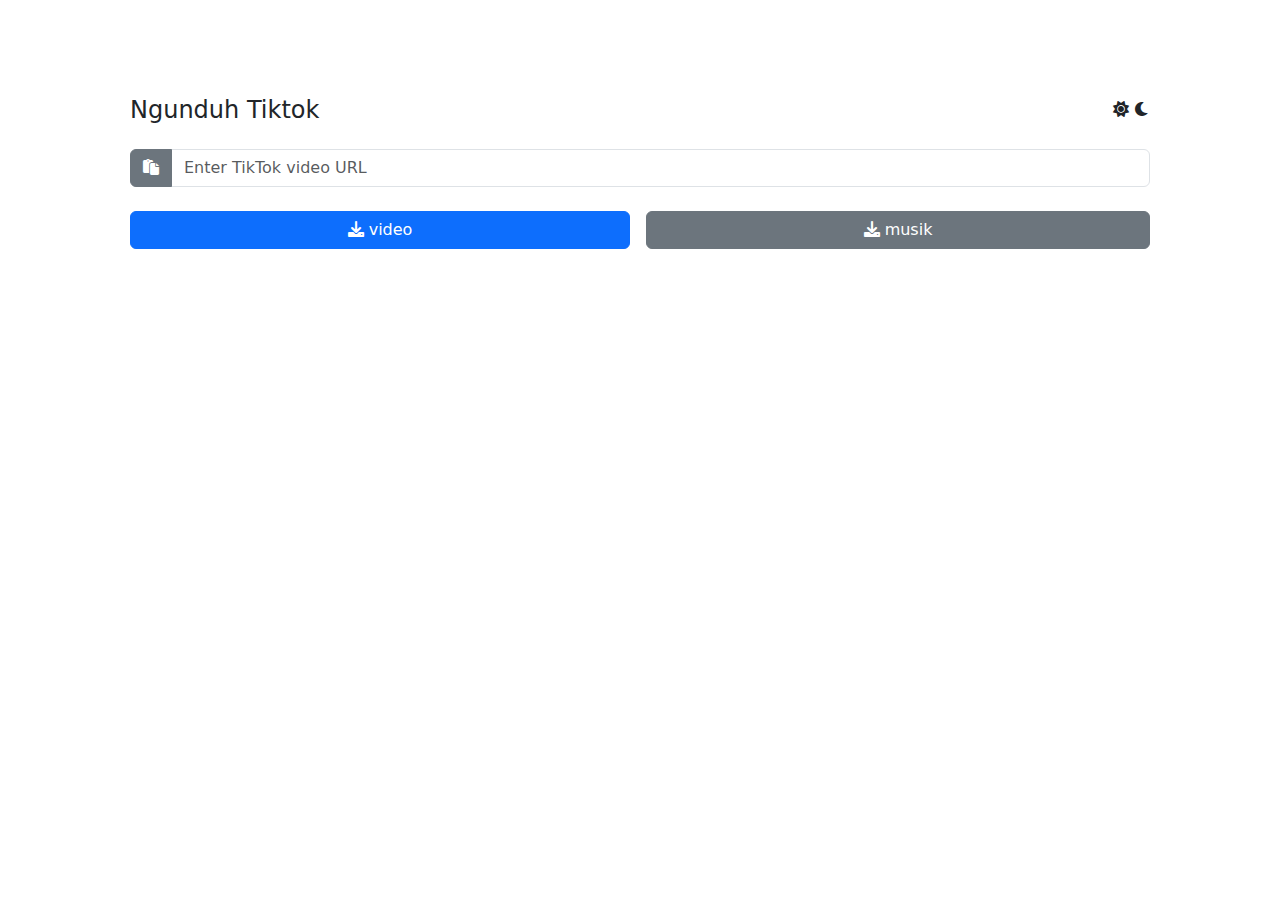
==== index.html @ c9d453d5 "add file" ====
<!DOCTYPE html>
<html lang="en">

<head>
    <meta charset="UTF-8">
    <meta name="viewport" content="width=device-width, initial-scale=1.0">
    <title>Ngunduh Tiktok</title>
    <link rel="stylesheet" href="https://cdn.jsdelivr.net/npm/bootstrap@5.2.3/dist/css/bootstrap.min.css">
    <link rel="stylesheet" href="https://cdnjs.cloudflare.com/ajax/libs/font-awesome/6.0.0-beta3/css/all.min.css">
    <link rel="stylesheet" href="styles2.css">
</head>

<body class="dark-mode">

    <div class="container ">
        <div class="form-container p-5 mx-auto my-5">
            <div class="d-flex justify-content-between align-items-center mb-4">
                <h1 id="title" class="h4 mb-0">Ngunduh Tiktok</h1>
                <div class="toggle-switch">
                    <span class="sun-icon"><i class="fas fa-sun"></i></span>
                    <span class="moon-icon"><i class="fas fa-moon"></i></span>
                </div>
            </div>
            <div class="form-group mt-4">
                <div class="input-group">
                    <button id="paste-button" class="btn btn-secondary"><i class="fas fa-paste"></i></button>
                    <input type="text" id="tiktok-url" class="form-control transparent-searchbar"
                        placeholder="Enter TikTok video URL" autocomplete="off" autocorrect="off" autocapitalize="none">
                </div>
            </div>
            <div class="d-flex justify-content-between gap-3 mt-4">
                <button id="download-video-button" class="btn btn-primary flex-fill"
                    data-loading-text="<i class='fas fa-spinner fa-spin'></i> Downloading...">
                    <i class="fas fa-download"></i> video
                </button>
                <button id="download-music-button" class="btn btn-secondary flex-fill"
                    data-loading-text="<i class='fas fa-spinner fa-spin'></i> Downloading...">
                    <i class="fas fa-download"></i> musik
                </button>
            </div>
        </div>
    </div>

    <script src="https://code.jquery.com/jquery-3.6.0.min.js"></script>
    <script src="https://cdn.jsdelivr.net/npm/bootstrap@5.2.3/dist/js/bootstrap.bundle.min.js"></script>
    <script src="script.js"></script>
</body>

</html>
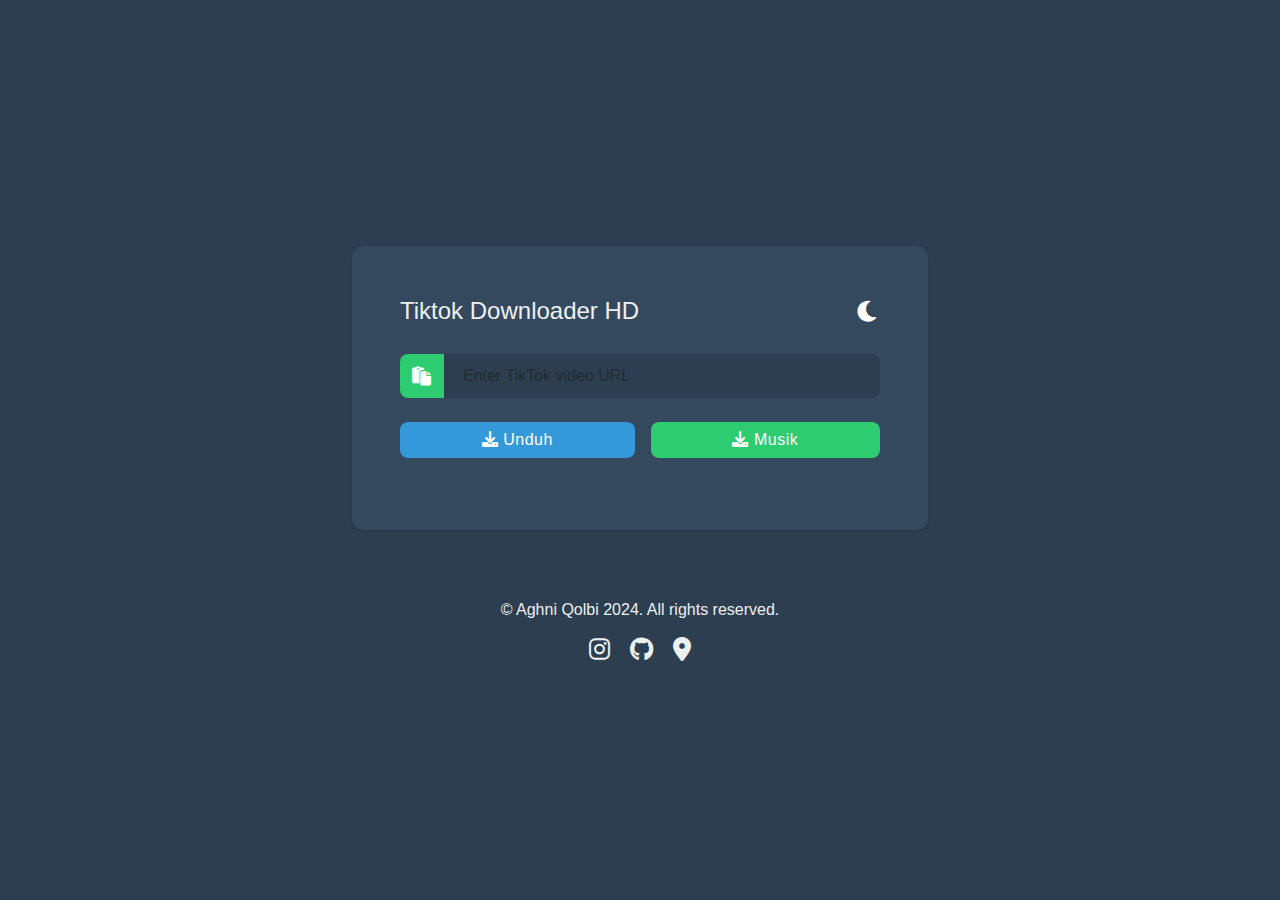
==== commit 576f53a4: "V2" ====
--- a/index.html
+++ b/index.html
@@ -1,49 +1,70 @@
-<!DOCTYPE html>
-<html lang="en">
-
-<head>
-    <meta charset="UTF-8">
-    <meta name="viewport" content="width=device-width, initial-scale=1.0">
-    <title>Ngunduh Tiktok</title>
-    <link rel="stylesheet" href="https://cdn.jsdelivr.net/npm/bootstrap@5.2.3/dist/css/bootstrap.min.css">
-    <link rel="stylesheet" href="https://cdnjs.cloudflare.com/ajax/libs/font-awesome/6.0.0-beta3/css/all.min.css">
-    <link rel="stylesheet" href="styles2.css">
-</head>
-
-<body class="dark-mode">
-
-    <div class="container ">
-        <div class="form-container p-5 mx-auto my-5">
-            <div class="d-flex justify-content-between align-items-center mb-4">
-                <h1 id="title" class="h4 mb-0">Ngunduh Tiktok</h1>
-                <div class="toggle-switch">
-                    <span class="sun-icon"><i class="fas fa-sun"></i></span>
-                    <span class="moon-icon"><i class="fas fa-moon"></i></span>
-                </div>
-            </div>
-            <div class="form-group mt-4">
-                <div class="input-group">
-                    <button id="paste-button" class="btn btn-secondary"><i class="fas fa-paste"></i></button>
-                    <input type="text" id="tiktok-url" class="form-control transparent-searchbar"
-                        placeholder="Enter TikTok video URL" autocomplete="off" autocorrect="off" autocapitalize="none">
-                </div>
-            </div>
-            <div class="d-flex justify-content-between gap-3 mt-4">
-                <button id="download-video-button" class="btn btn-primary flex-fill"
-                    data-loading-text="<i class='fas fa-spinner fa-spin'></i> Downloading...">
-                    <i class="fas fa-download"></i> video
-                </button>
-                <button id="download-music-button" class="btn btn-secondary flex-fill"
-                    data-loading-text="<i class='fas fa-spinner fa-spin'></i> Downloading...">
-                    <i class="fas fa-download"></i> musik
-                </button>
-            </div>
-        </div>
-    </div>
-
-    <script src="https://code.jquery.com/jquery-3.6.0.min.js"></script>
-    <script src="https://cdn.jsdelivr.net/npm/bootstrap@5.2.3/dist/js/bootstrap.bundle.min.js"></script>
-    <script src="script.js"></script>
-</body>
-
+<!DOCTYPE html>
+<html lang="en">
+
+<head>
+    <meta charset="UTF-8">
+    <meta name="viewport" content="width=device-width, initial-scale=1.0">
+    <title>Tiktok-video-photo-music-downloader-hd</title>
+    <link rel="stylesheet" href="https://cdn.jsdelivr.net/npm/bootstrap@5.2.3/dist/css/bootstrap.min.css">
+    <link rel="stylesheet" href="https://cdnjs.cloudflare.com/ajax/libs/font-awesome/6.0.0-beta3/css/all.min.css">
+    <link rel="stylesheet" href="styles.css">
+</head>
+
+<body class="dark-mode">
+
+    <div class="container ">
+        <div class="form-container p-5 mx-auto my-5 shadow-sm">
+            <div class="d-flex justify-content-between align-items-center mb-4">
+                <h1 id="title" class="h4 mb-0">Tiktok Downloader HD</h1>
+                <div class="toggle-switch">
+                    <span class="sun-icon"><i class="fas fa-sun"></i></span>
+                    <span class="moon-icon"><i class="fas fa-moon"></i></span>
+                </div>
+            </div>
+            <div class="form-group mt-4">
+                <div class="input-group">
+                    <button id="paste-button" class="btn btn-secondary"><i class="fas fa-paste"></i></button>
+                    <input type="text" id="tiktok-url" class="form-control transparent-searchbar"
+                        placeholder="Enter TikTok video URL" autocomplete="off" autocorrect="off" autocapitalize="none">
+                </div>
+            </div>
+            <div class="d-flex justify-content-between gap-3 mt-4">
+                <button id="download-video-button" class="btn btn-primary flex-fill"
+                    data-loading-text="<i class='fas fa-spinner fa-spin'></i> Downloading...">
+                    <i class="fas fa-download"></i> unduh
+                </button>
+                <button id="download-music-button" class="btn btn-secondary flex-fill"
+                    data-loading-text="<i class='fas fa-spinner fa-spin'></i> Downloading...">
+                    <i class="fas fa-download"></i> musik
+                </button>
+            </div>
+            <div id="image-gallery" class="row mt-4"></div>
+
+
+        </div>
+
+        <footer class="footer">
+            <div class="container">
+                <p class="footer-text">© Aghni Qolbi 2024. All rights reserved.</p>
+                <div class="social-links">
+                    <a href="https://www.instagram.com/6.1aq/" target="_blank" class="social-icon"><i
+                            class="fab fa-instagram"></i></a>
+                    <a href="https://github.com/aghni37" target="_blank" class="social-icon"><i
+                            class="fab fa-github"></i></a>
+                    <a href="https://maps.app.goo.gl/ceXdFXcsb9TmcaKW6" target="_blank" class="social-icon"><i
+                            class="fas fa-map-marker-alt"></i></a>
+                </div>
+            </div>
+        </footer>
+
+
+
+
+        <script src="https://code.jquery.com/jquery-3.6.0.min.js"></script>
+        <script src="https://cdn.jsdelivr.net/npm/bootstrap@5.2.3/dist/js/bootstrap.bundle.min.js"></script>
+        <script src="script.js"></script>
+
+</body>
+
+
 </html>--- a/styles.css
+++ b/styles.css
@@ -0,0 +1,204 @@
+:root {
+  --primary-color: #3498db;
+  --secondary-color: #2ecc71;
+  --background-light: #f5f7fa;
+  --background-dark: #2c3e50;
+  --text-light: #34495e;
+  --text-dark: #ecf0f1;
+}
+
+body {
+  background-color: var(--background-light);
+  color: var(--text-light);
+  font-family: "Roboto", sans-serif;
+  display: flex;
+  justify-content: center;
+  align-items: center;
+  min-height: 100vh;
+  margin: 0;
+  transition: background-color 0.3s, color 0.3s;
+}
+
+body.dark-mode {
+  background-color: var(--background-dark);
+  color: var(--text-dark);
+}
+
+.container {
+  max-width: 600px; /* Adjusted container width */
+}
+
+.form-container {
+  background-color: #ffffff;
+  border-radius: 12px;
+  box-shadow: 0 4px 6x rgba(0, 0, 0, 0.3);
+  transition: background-color 0.3s, box-shadow 0.3s;
+}
+
+body.dark-mode .form-container {
+  background-color: #34495e;
+  box-shadow: 0 2px 3px rgba(0, 0, 0, 0.2);
+}
+
+.transparent-searchbar {
+  background-color: #f1f3f5;
+  border: none;
+  border-radius: 8px;
+  color: var(--text-light);
+  font-size: 16px;
+  height: 44px;
+  padding-left: 20px;
+}
+
+.transparent-searchbar:focus {
+  outline: none;
+  box-shadow: 0 1px 2px rgba(0, 0, 0, 0.2);
+  background-color: transparent;
+}
+
+body.dark-mode .transparent-searchbar {
+  background-color: #2c3e50;
+  color: var(--text-dark);
+}
+
+.btn-primary,
+.btn-secondary {
+  border-radius: 8px;
+  font-weight: 500;
+  text-transform: capitalize;
+  letter-spacing: 0.5px;
+  transition: background-color 0.3s, transform 0.2s;
+}
+
+.btn-primary {
+  background-color: var(--primary-color);
+  border: none;
+}
+
+.btn-secondary {
+  background-color: var(--secondary-color);
+  border: none;
+}
+
+.btn-primary:hover,
+.btn-secondary:hover {
+  transform: translateY(-2px);
+}
+
+#paste-button {
+  background-color: var(--secondary-color);
+  color: white;
+  border: none;
+  /* border-radius: 50%; */
+  width: 44px;
+  height: 44px;
+  display: flex;
+  align-items: center;
+  justify-content: center;
+  font-size: 1.2rem;
+  transition: background-color 0.3s, transform 0.2s;
+}
+
+#paste-button:hover {
+  transform: scale(1.05);
+}
+
+.toggle-switch {
+  margin-left: 1rem; /* Space between the h1 and the toggle switch */
+}
+
+.toggle-switch .sun-icon,
+.toggle-switch .moon-icon {
+  font-size: 1.5rem;
+}
+
+.sun-icon,
+.moon-icon {
+  font-size: 1.5rem;
+  color: #2c3e50;
+  transition: color 0.3s;
+  cursor: pointer;
+}
+
+body.dark-mode .sun-icon {
+  display: none;
+}
+
+body.dark-mode .moon-icon {
+  display: inline;
+  color: #ffffff;
+}
+
+body:not(.dark-mode) .moon-icon {
+  display: none;
+}
+
+body:not(.dark-mode) .sun-icon {
+  display: inline;
+}
+
+/* #title {
+  font-weight: bold;
+} */
+
+/* Tidak mengubah toggle switch untuk mempertahankan fungsionalitas */
+
+textarea {
+  overflow-y: hidden; /* Menyembunyikan scrollbar vertikal saat tidak diperlukan */
+  transition: height 0.2s ease-out;
+  height: 200px;
+}
+
+#message {
+  height: 150px; /* Tinggi yang diinginkan, misalnya 150px */
+}
+
+/* Footer Style */
+.footer {
+  background-color: var(--background-light);
+  color: var(--text-light);
+  padding: 20px 0;
+  transition: background-color 0.3s, color 0.3s;
+  text-align: center;
+}
+
+body.dark-mode .footer {
+  background-color: var(--background-dark);
+  color: var(--text-dark);
+}
+
+.footer .container {
+  display: flex;
+  flex-direction: column;
+  align-items: center;
+}
+
+.footer-text {
+  margin-bottom: 10px; /* Space between text and icons */
+}
+
+.social-links {
+  display: flex;
+  gap: 20px; /* Space between icons */
+  margin-bottom: 15px; /* Space between icons and toggle switch */
+}
+
+.social-icon {
+  color: var(--text-light);
+  font-size: 1.5rem;
+  transition: color 0.3s;
+}
+
+.social-icon:hover {
+  color: var(--primary-color); /* Change to your primary color on hover */
+}
+
+body.dark-mode .social-icon {
+  color: var(--text-dark);
+}
+
+body.dark-mode .social-icon:hover {
+  color: var(
+    --secondary-color
+  ); /* Change to your secondary color on hover in dark mode */
+}
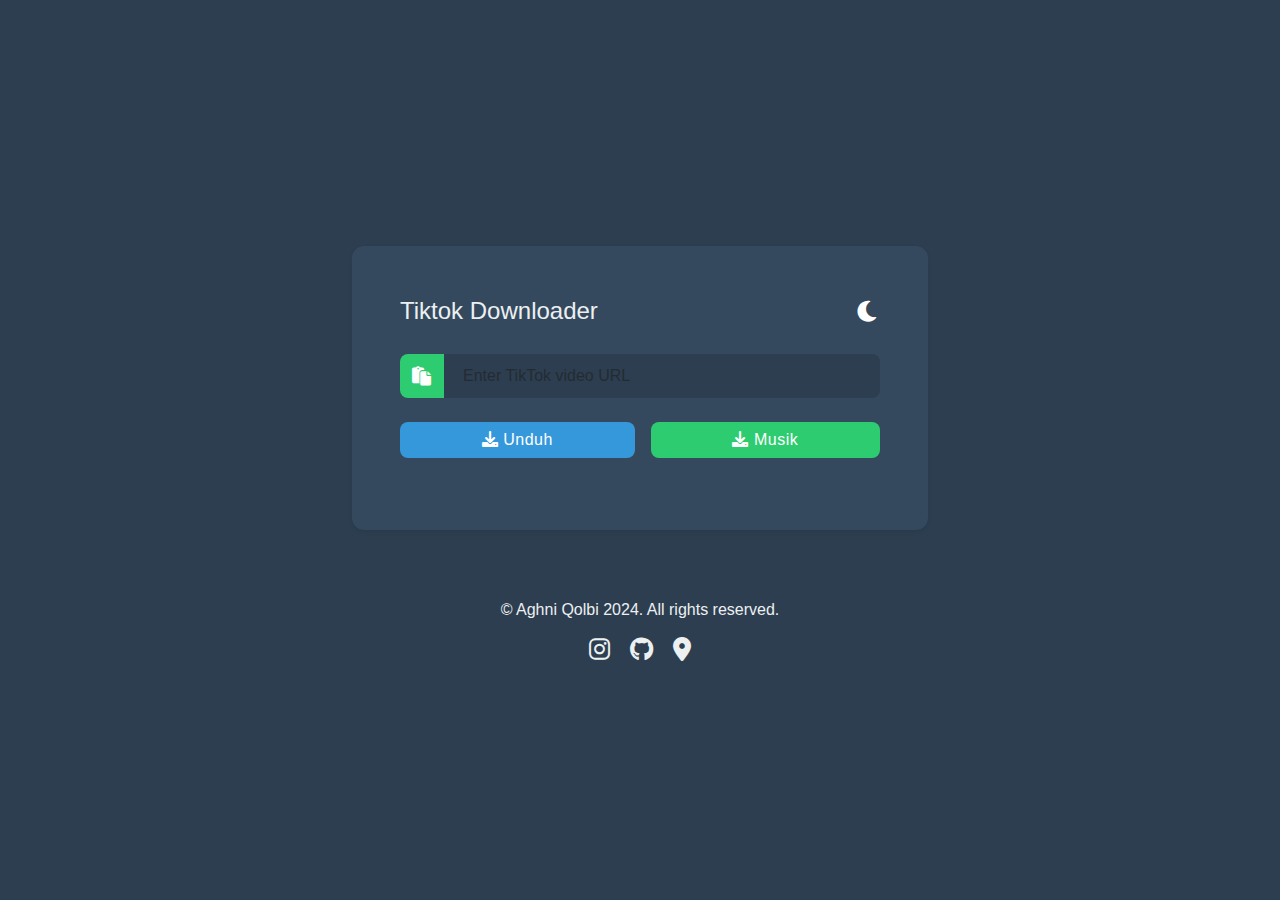
==== commit 09fa2579: "fix tagline" ====
--- a/index.html
+++ b/index.html
@@ -8,6 +8,7 @@
     <link rel="stylesheet" href="https://cdn.jsdelivr.net/npm/bootstrap@5.2.3/dist/css/bootstrap.min.css">
     <link rel="stylesheet" href="https://cdnjs.cloudflare.com/ajax/libs/font-awesome/6.0.0-beta3/css/all.min.css">
     <link rel="stylesheet" href="styles.css">
+    <link rel="icon" href="./icon.png">
 </head>
 
 <body class="dark-mode">
@@ -15,7 +16,7 @@
     <div class="container ">
         <div class="form-container p-5 mx-auto my-5 shadow-sm">
             <div class="d-flex justify-content-between align-items-center mb-4">
-                <h1 id="title" class="h4 mb-0">Tiktok Downloader HD</h1>
+                <h1 id="title" class="h4 mb-0">Tiktok Downloader</h1>
                 <div class="toggle-switch">
                     <span class="sun-icon"><i class="fas fa-sun"></i></span>
                     <span class="moon-icon"><i class="fas fa-moon"></i></span>
